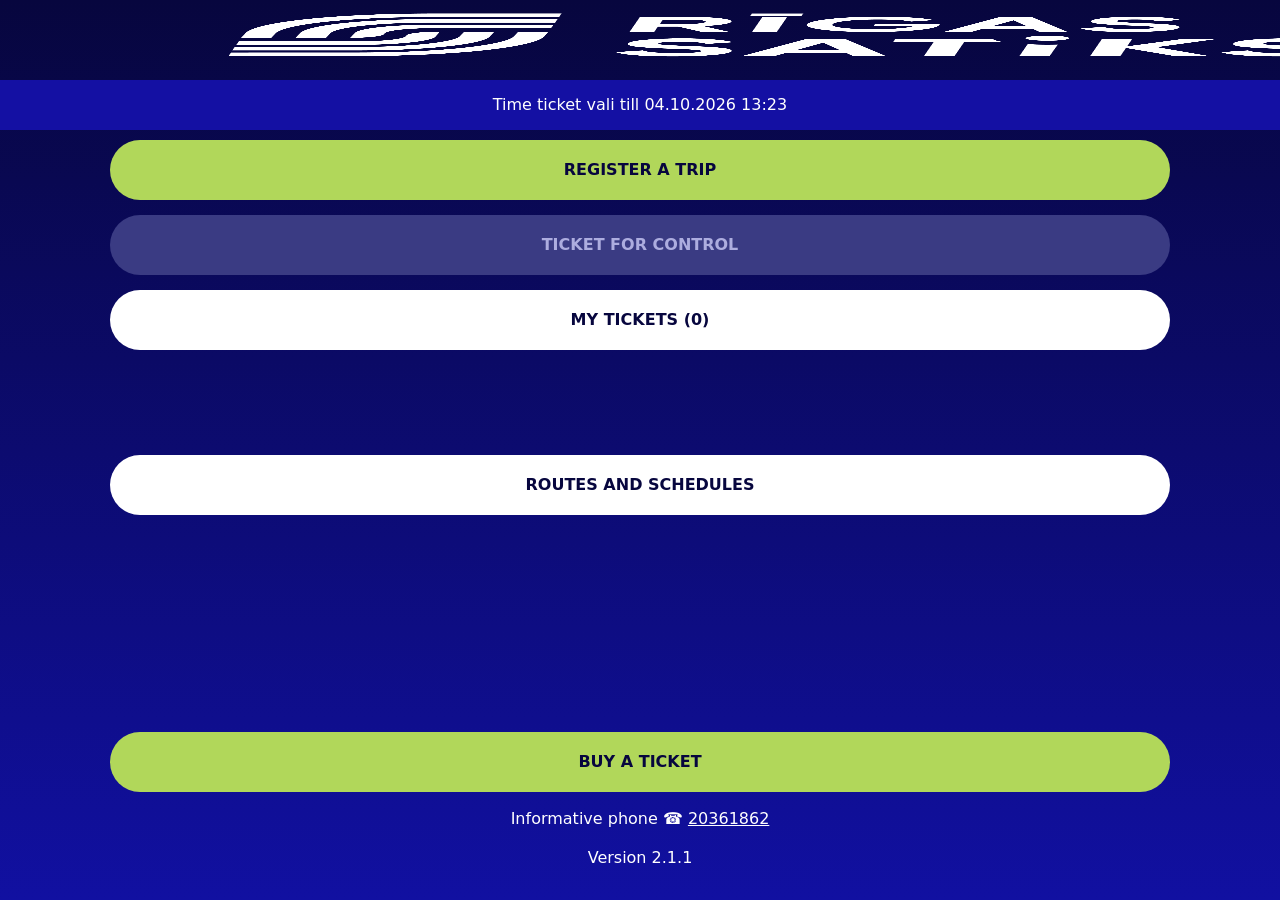
==== index.html @ c70ee101 "feat: add files for application" ====
<!DOCTYPE html>
<html lang="en">
    <head>
        <meta charset="utf-8">
        <meta name="viewport" content="width=device-width, initial-scale=1">

        <title>Rigas Satiksme</title>

        <link rel="stylesheet" href="style.css">
        <script src="app.js" defer></script>
    </head>
    <body>
        <div class="layout">
            <div class="header">
                <img class="header__logo" src="img/rigas-satiksme-logo.png" alt="Rigas Satiksme Logo">
                <button class="header__burger"></button>
            </div>
            <div class="info-header">
                <p class="info-header__time-ticket text">Time ticket vali till 04.10.2026 13:23</p>
            </div>

            <div class="main">
                <button class="register-a-trip button button--action">REGISTER A TRIP</button>
                <button class="ticket-for-control button button--inactive">TICKET FOR CONTROL</button>
                <button class="my-tickets button button">MY TICKETS (0)</button>

                <div class="main__additional">
                    <button class="routes-and-schedules button">ROUTES AND SCHEDULES</button>
                </div>
            </div>

            <div class="footer">
                <button class="footer__buy-a-ticket button button--action">BUY A TICKET</button>
                <span class="footer__contacts text">Informative phone ☎ <a class="footer_contacts link">20361862</a></span>
                <span class="footer__version text">Version 2.1.1</span>
            </div>
        </div>

        <div class="camera-layer">
            <video id="cam" autoplay playsinline muted></video>
            <button type="button" id="cam-close">Закрыть</button>
        </div>
    </body>
</html>
---- style.css ----
:root {
    /* background-gradient */
    --gradient-up: #07063E;
    --gradient-down: #1110A1;

    /* layout */
    --layout-padding-inline: 110px;

    /* text */
    --text-color: white;
    --button-text-color: black;

    /* header */
    --header-height: 70px;

    /* info-header */
    --info-header-height: 50px;

    --info-header-backround: #1410A3;

    /* footer */
    --footer-height: 140px;

    /* button */
    --button-height: 60px;
    --button-weight: 800;

    --button-text-color: #07063E;
    --button-inactive-text-color: #ADADDF;

    --button-color: white;
    --button-action-color: #B1D75A;
    --button-inactive-color: #3A3B83;
}

@view-transition { navigation: auto; }
@keyframes slide-from-right {
  from { transform: translateX(100%); }
  to   { transform: translateX(0); }
}

@keyframes push-left {
  from { transform: translateX(0); }
  to   { transform: translateX(-25%); }
}
::view-transition-old(root) {
  animation: 320ms cubic-bezier(0.2, 0, 0, 1) both push-left;
}

::view-transition-new(root) {
  animation: 320ms cubic-bezier(0.2, 0, 0, 1) both slide-from-right;
}
@media (prefers-reduced-motion: reduce) {
  ::view-transition-old(root),
  ::view-transition-new(root) {
    animation: none;
  }
}

#cam-close {
  position: absolute;
  bottom: 24px;
  left: 50%;
  transform: translateX(-50%);
}

.camera-layer video {
  display: block;
  width: 100%;
  height: 100%;
  object-fit: cover;
}

.camera-layer {
  position: fixed;
  inset: 0;
  z-index: 100;
  background: #000;

  visibility: hidden;
  transform: translateX(100%);
  transition: transform 320ms cubic-bezier(0.2, 0, 0, 1),
              visibility 0s linear 320ms;
}

.camera-layer--open {
  visibility: visible;
  transform: translateX(0);
  transition: transform 320ms cubic-bezier(0.2, 0, 0, 1),
              visibility 0s;
}

* {
    box-sizing: border-box;
    margin: 0;
}

body {
    font-family: "Open Sans", "Segoe UI", system-ui, -apple-system, "Noto Sans", Arial, sans-serif;
    line-height: 1.5;

    background: linear-gradient(to bottom, var(--gradient-up), var(--gradient-down));
}
button, select, textarea, input { font: inherit }

.layout {
    display: flex;
    flex-direction: column;
    gap: 10px;

    min-height: 100svh;
}

.header {
    display: flex;
    justify-content: space-between;

    padding-inline: var(--layout-padding-inline);

    height: var(--header-height);
}

.info-header {
    display: flex;
    justify-content: center;
    align-items: center;

    height: var(--info-header-height);

    background-color: var(--info-header-backround);
}

.main {
    display: flex;
    flex-direction: column;
    gap: 15px;

    padding-inline: var(--layout-padding-inline);
}
.main__additional {
    display: flex;
    flex-direction: column;

    padding-top: calc(15px * 2 + var(--button-height));
}

.footer {
    flex-grow: 1;

    display: flex;
    flex-direction: column;
    justify-content: flex-end;
    gap: 15px;

    padding-inline: var(--layout-padding-inline);
    padding-block: 30px;
}

.text {
    color: var(--text-color);
    text-align: center;
}

.button {
    height: var(--button-height);
    font-weight: var(--button-weight);

    border: none;
    border-radius: calc(var(--button-height) / 2);

    color: var(--button-text-color);

    background-color: var(--button-color);
}
.button--action {
    background-color: var(--button-action-color);
}
.button--inactive {
    color: var(--button-inactive-text-color);

    background-color: var(--button-inactive-color);
}

.link { text-decoration: underline; }
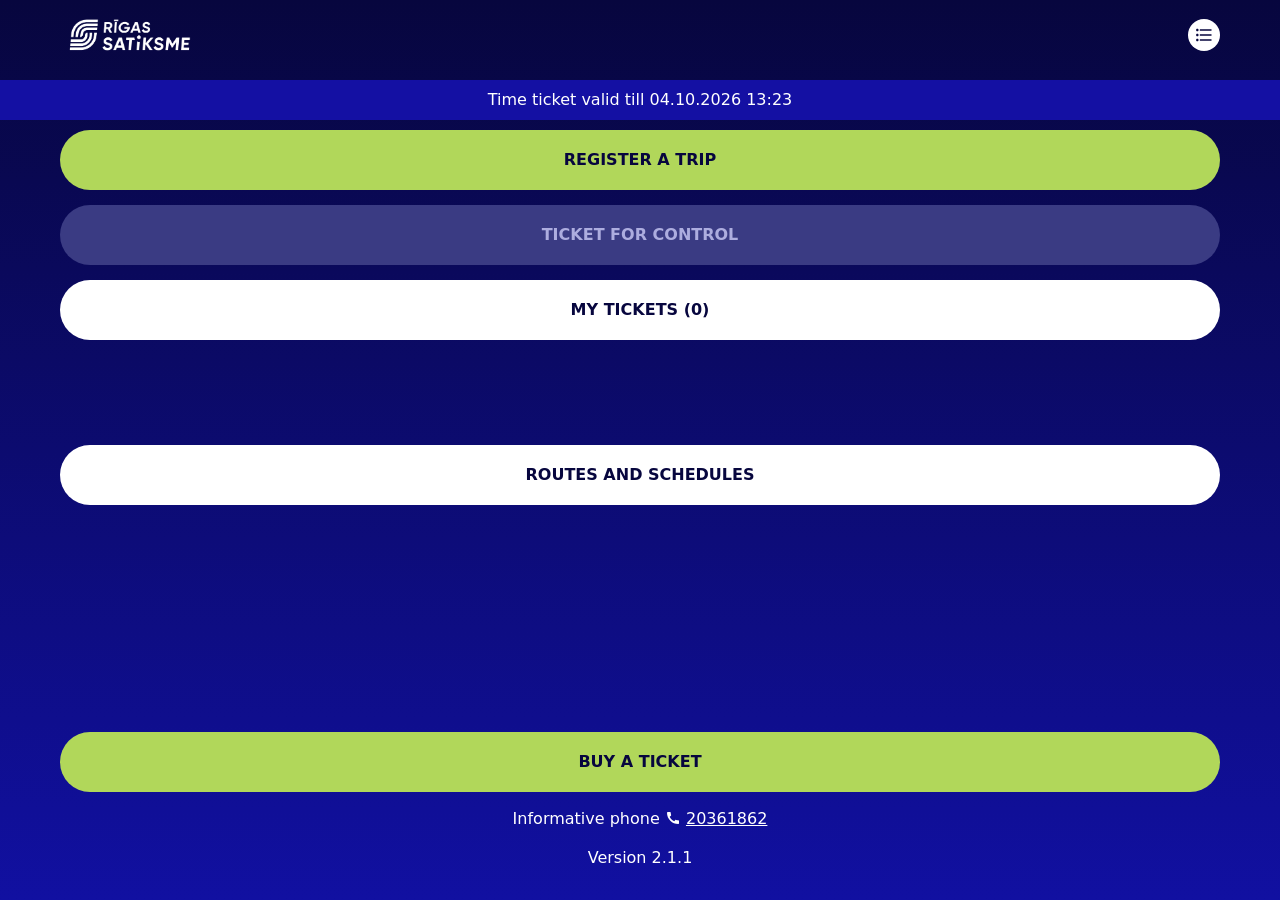
==== commit 46f88482: "feat: add burger menu, camera scanner UI and PWA support - menu.html with tickets, routes and parkin" ====
--- a/index.html
+++ b/index.html
@@ -2,21 +2,57 @@
 <html lang="en">
     <head>
         <meta charset="utf-8">
-        <meta name="viewport" content="width=device-width, initial-scale=1">
+        <meta name="viewport" content="width=device-width, initial-scale=1, viewport-fit=cover">
 
         <title>Rigas Satiksme</title>
 
+        <!-- PWA: установка на экран «Домой» и запуск на весь экран -->
+        <meta name="theme-color" content="#07063E">
+        <meta name="mobile-web-app-capable" content="yes">
+        <meta name="apple-mobile-web-app-capable" content="yes">
+        <meta name="apple-mobile-web-app-status-bar-style" content="black-translucent">
+        <meta name="apple-mobile-web-app-title" content="Satiksme">
+        <link rel="manifest" href="manifest.webmanifest">
+        <link rel="apple-touch-icon" href="img/icons/apple-touch-icon.png">
+
+        <!-- iOS: заставка при запуске с экрана «Домой» (свой размер под каждый iPhone) -->
+        <link rel="apple-touch-startup-image" href="img/splash/apple-splash-750x1334.png" media="(device-width: 375px) and (device-height: 667px) and (-webkit-device-pixel-ratio: 2) and (orientation: portrait)">
+        <link rel="apple-touch-startup-image" href="img/splash/apple-splash-828x1792.png" media="(device-width: 414px) and (device-height: 896px) and (-webkit-device-pixel-ratio: 2) and (orientation: portrait)">
+        <link rel="apple-touch-startup-image" href="img/splash/apple-splash-1125x2436.png" media="(device-width: 375px) and (device-height: 812px) and (-webkit-device-pixel-ratio: 3) and (orientation: portrait)">
+        <link rel="apple-touch-startup-image" href="img/splash/apple-splash-1170x2532.png" media="(device-width: 390px) and (device-height: 844px) and (-webkit-device-pixel-ratio: 3) and (orientation: portrait)">
+        <link rel="apple-touch-startup-image" href="img/splash/apple-splash-1179x2556.png" media="(device-width: 393px) and (device-height: 852px) and (-webkit-device-pixel-ratio: 3) and (orientation: portrait)">
+        <link rel="apple-touch-startup-image" href="img/splash/apple-splash-1206x2622.png" media="(device-width: 402px) and (device-height: 874px) and (-webkit-device-pixel-ratio: 3) and (orientation: portrait)">
+        <link rel="apple-touch-startup-image" href="img/splash/apple-splash-1260x2736.png" media="(device-width: 420px) and (device-height: 912px) and (-webkit-device-pixel-ratio: 3) and (orientation: portrait)">
+        <link rel="apple-touch-startup-image" href="img/splash/apple-splash-1284x2778.png" media="(device-width: 428px) and (device-height: 926px) and (-webkit-device-pixel-ratio: 3) and (orientation: portrait)">
+        <link rel="apple-touch-startup-image" href="img/splash/apple-splash-1290x2796.png" media="(device-width: 430px) and (device-height: 932px) and (-webkit-device-pixel-ratio: 3) and (orientation: portrait)">
+        <link rel="apple-touch-startup-image" href="img/splash/apple-splash-1320x2868.png" media="(device-width: 440px) and (device-height: 956px) and (-webkit-device-pixel-ratio: 3) and (orientation: portrait)">
+
         <link rel="stylesheet" href="style.css">
+
+        <!-- до отрисовки: splash показываем только один раз за сессию -->
+        <script>
+            try {
+                if (sessionStorage.getItem('splash-shown')) document.documentElement.classList.add('no-splash');
+            } catch { /* хранилище недоступно — просто покажем splash */ }
+        </script>
         <script src="app.js" defer></script>
     </head>
     <body>
+        <div class="splash" aria-hidden="true">
+            <img class="splash__logo" src="img/rigas-satiksme-logo.png" alt="">
+        </div>
+
         <div class="layout">
             <div class="header">
                 <img class="header__logo" src="img/rigas-satiksme-logo.png" alt="Rigas Satiksme Logo">
-                <button class="header__burger"></button>
+                <a class="header__burger" href="menu.html" aria-label="Menu">
+                    <svg class="icon" viewBox="0 0 24 24" aria-hidden="true">
+                        <path fill="currentColor" d="M4 10.5c-.83 0-1.5.67-1.5 1.5s.67 1.5 1.5 1.5 1.5-.67 1.5-1.5-.67-1.5-1.5-1.5zm0-6c-.83 0-1.5.67-1.5 1.5S3.17 7.5 4 7.5 5.5 6.83 5.5 6 4.83 4.5 4 4.5zm0 12c-.83 0-1.5.68-1.5 1.5s.68 1.5 1.5 1.5 1.5-.68 1.5-1.5-.67-1.5-1.5-1.5zM7 19h14v-2H7v2zm0-6h14v-2H7v2zm0-8v2h14V5H7z"/>
+                    </svg>
+                </a>
             </div>
             <div class="info-header">
-                <p class="info-header__time-ticket text">Time ticket vali till 04.10.2026 13:23</p>
+                <p class="info-header__time-ticket text">Time ticket valid till 04.10.2026 13:23</p>
             </div>
 
             <div class="main">
@@ -31,14 +67,58 @@
 
             <div class="footer">
                 <button class="footer__buy-a-ticket button button--action">BUY A TICKET</button>
-                <span class="footer__contacts text">Informative phone ☎ <a class="footer_contacts link">20361862</a></span>
+                <span class="footer__contacts text">
+                    Informative phone
+                    <svg class="icon" viewBox="0 0 24 24" aria-hidden="true">
+                        <path fill="currentColor" d="M20.01 15.38c-1.23 0-2.42-.2-3.53-.56-.35-.12-.74-.03-1.01.24l-1.57 1.97c-2.83-1.35-5.48-3.9-6.89-6.83l1.95-1.66c.27-.28.35-.67.24-1.02-.37-1.11-.56-2.3-.56-3.53 0-.54-.45-.99-.99-.99H4.19C3.65 3 3 3.24 3 3.99 3 13.28 10.73 21 20.01 21c.71 0 .99-.63.99-1.18v-3.45c0-.54-.45-.99-.99-.99z"/>
+                    </svg>
+                    <a class="link" href="tel:20361862">20361862</a>
+                </span>
                 <span class="footer__version text">Version 2.1.1</span>
             </div>
         </div>
 
+        <div class="install-hint" hidden>
+            <p class="install-hint__text text" data-platform="android">Install the app to use it full screen and offline</p>
+            <p class="install-hint__text text" data-platform="ios" hidden>
+                To install the app, tap
+                <svg class="icon" viewBox="0 0 24 24" role="img" aria-label="Share">
+                    <path fill="currentColor" d="M16 5l-1.42 1.42-1.59-1.59V16h-1.98V4.83L9.42 6.42 8 5l4-4 4 4zm4 5v11c0 1.1-.9 2-2 2H6c-1.11 0-2-.9-2-2V10c0-1.11.89-2 2-2h3v2H6v11h12V10h-3V8h3c1.1 0 2 .89 2 2z"/>
+                </svg>
+                and then “Add to Home Screen”
+            </p>
+            <button type="button" class="install-hint__install button button--action" hidden>INSTALL</button>
+            <button type="button" class="install-hint__close" aria-label="Close">
+                <svg class="icon" viewBox="0 0 24 24" aria-hidden="true" fill="none" stroke="currentColor" stroke-width="2" stroke-linecap="round">
+                    <path d="M18 6 6 18M6 6l12 12"/>
+                </svg>
+            </button>
+        </div>
+
         <div class="camera-layer">
             <video id="cam" autoplay playsinline muted></video>
-            <button type="button" id="cam-close">Закрыть</button>
+
+            <div class="camera-layer__frame">
+                <span class="camera-layer__corner camera-layer__corner--tl"></span>
+                <span class="camera-layer__corner camera-layer__corner--tr"></span>
+                <span class="camera-layer__corner camera-layer__corner--bl"></span>
+                <span class="camera-layer__corner camera-layer__corner--br"></span>
+            </div>
+
+            <div class="camera-layer__header">
+                <button type="button" class="camera-layer__back" id="cam-close" aria-label="Back">
+                    <svg class="icon" viewBox="0 0 24 24" aria-hidden="true" fill="none" stroke="currentColor" stroke-width="2" stroke-linecap="round" stroke-linejoin="round">
+                        <path d="m15 18-6-6 6-6"/>
+                    </svg>
+                </button>
+                <h1 class="camera-layer__title text">SCAN QR CODE</h1>
+            </div>
+
+            <p class="camera-layer__error text" hidden>Camera access denied</p>
+
+            <div class="camera-layer__footer">
+                <button type="button" class="button">ENTER THE CODE MANUALLY</button>
+            </div>
         </div>
     </body>
-</html>+</html>
--- a/style.css
+++ b/style.css
@@ -4,17 +4,16 @@
     --gradient-down: #1110A1;
 
     /* layout */
-    --layout-padding-inline: 110px;
+    --layout-padding-inline: clamp(24px, 13vw, 60px);
 
     /* text */
     --text-color: white;
-    --button-text-color: black;
 
     /* header */
     --header-height: 70px;
 
     /* info-header */
-    --info-header-height: 50px;
+    --info-header-height: 40px;
 
     --info-header-backround: #1410A3;
 
@@ -31,6 +30,10 @@
     --button-color: white;
     --button-action-color: #B1D75A;
     --button-inactive-color: #3A3B83;
+
+    /* camera */
+    --camera-frame-size: min(73vw, 360px);
+    --camera-corner-color: #E6E6E6;
 }
 
 @view-transition { navigation: auto; }
@@ -57,12 +60,290 @@
   }
 }
 
-#cam-close {
-  position: absolute;
-  bottom: 24px;
-  left: 50%;
-  transform: translateX(-50%);
-}
+* {
+    box-sizing: border-box;
+    margin: 0;
+}
+
+/* атрибут hidden должен скрывать даже элементы с display: flex/grid */
+[hidden] { display: none !important; }
+
+/* поведение «как у приложения» */
+html {
+    background-color: var(--gradient-up);   /* без белого фона при оттяжке */
+    -webkit-text-size-adjust: 100%;
+    overscroll-behavior: none;              /* без pull-to-refresh и «резинки» */
+}
+
+body {
+    font-family: "Open Sans", "Segoe UI", system-ui, -apple-system, "Noto Sans", Arial, sans-serif;
+    line-height: 1.5;
+
+    background: linear-gradient(to bottom, var(--gradient-up), var(--gradient-down));
+
+    -webkit-tap-highlight-color: transparent;
+    -webkit-user-select: none;
+    user-select: none;
+    -webkit-touch-callout: none;
+}
+button, select, textarea, input { font: inherit }
+a, button {
+    touch-action: manipulation;     /* без задержки и зума по двойному тапу */
+    cursor: pointer;
+}
+
+.icon {
+    width: 1em;
+    height: 1em;
+    flex-shrink: 0;
+}
+
+.layout {
+    display: flex;
+    flex-direction: column;
+    gap: 10px;
+
+    min-height: 100svh;
+    padding-top: env(safe-area-inset-top);   /* чёлка / Dynamic Island */
+}
+
+.header {
+    display: flex;
+    align-items: center;
+    justify-content: space-between;
+
+    padding-inline: var(--layout-padding-inline);
+
+    height: var(--header-height);
+}
+
+.header__logo {
+  display: block;
+  height: 50px;
+  width: auto;
+}
+
+.header__burger {
+    display: grid;
+    place-items: center;
+
+    width: 32px;
+    height: 32px;
+
+    border-radius: 50%;
+
+    font-size: 20px;
+    color: var(--gradient-up);
+
+    background-color: var(--text-color);
+}
+
+.header__logout {
+    display: grid;
+    place-items: center;
+
+    padding: 0;
+    border: none;
+
+    font-size: 30px;
+    color: var(--button-action-color);
+
+    background: none;
+}
+
+.info-header {
+    display: flex;
+    justify-content: center;
+    align-items: center;
+
+    height: var(--info-header-height);
+
+    background-color: var(--info-header-backround);
+}
+
+.main {
+    display: flex;
+    flex-direction: column;
+    gap: 15px;
+
+    padding-inline: var(--layout-padding-inline);
+}
+.main__additional {
+    display: flex;
+    flex-direction: column;
+
+    padding-top: calc(15px * 2 + var(--button-height));
+}
+
+.menu {
+    display: flex;
+    flex-direction: column;
+    gap: 22px;
+
+    padding-inline: var(--layout-padding-inline);
+    padding-top: 40px;
+}
+
+.menu__item {
+    display: flex;
+    align-items: center;
+    gap: clamp(12px, 4vw, 20px);
+
+    font-size: clamp(0.9rem, 4vw, 1rem);   /* на узких экранах длинная строка влезает в одну линию */
+    font-weight: 500;
+    line-height: 1.25;
+    letter-spacing: 0.02em;
+    color: var(--text-color);
+    text-decoration: none;
+}
+
+.menu__icon {
+    display: grid;
+    place-items: center;
+    flex-shrink: 0;
+
+    width: clamp(60px, 16vw, 88px);
+    aspect-ratio: 1;
+
+    border: 1.5px solid rgb(255 255 255 / 0.85);
+    border-radius: 12px;
+
+    font-size: clamp(24px, 7vw, 36px);
+    color: var(--button-action-color);
+}
+
+.footer {
+    flex-grow: 1;
+
+    display: flex;
+    flex-direction: column;
+    justify-content: flex-end;
+    gap: 15px;
+
+    padding-inline: var(--layout-padding-inline);
+    padding-top: 30px;
+    padding-bottom: calc(30px + env(safe-area-inset-bottom));   /* полоска «Домой» */
+}
+
+.text {
+    color: var(--text-color);
+    text-align: center;
+}
+.text .icon { vertical-align: -0.15em; }
+
+.button {
+    height: var(--button-height);
+    font-weight: var(--button-weight);
+
+    border: none;
+    border-radius: calc(var(--button-height) / 2);
+
+    color: var(--button-text-color);
+
+    background-color: var(--button-color);
+
+    transition: filter 100ms, transform 100ms;
+}
+.button:active {
+    filter: brightness(0.9);
+    transform: scale(0.98);
+}
+.button--action {
+    background-color: var(--button-action-color);
+}
+.button--inactive {
+    color: var(--button-inactive-text-color);
+
+    background-color: var(--button-inactive-color);
+}
+
+.link {
+    color: inherit;
+    text-decoration: underline;
+}
+
+/* ---------- splash ---------- */
+
+.splash {
+    position: fixed;
+    inset: 0;
+    z-index: 300;
+
+    display: grid;
+    place-items: center;
+
+    background: linear-gradient(to bottom, var(--gradient-up), var(--gradient-down));
+
+    transition: opacity 300ms ease,
+                visibility 0s linear 300ms;
+}
+
+.splash__logo {
+    width: 60%;         /* как на iOS-заставке из img/splash */
+    max-width: 400px;
+}
+
+.splash--hidden {
+    opacity: 0;
+    visibility: hidden;
+}
+
+.no-splash .splash { display: none; }
+
+@media (prefers-reduced-motion: reduce) {
+  .splash { transition: none; }
+}
+
+/* ---------- install hint ---------- */
+
+.install-hint {
+    position: fixed;
+    left: 16px;
+    right: 16px;
+    bottom: calc(16px + env(safe-area-inset-bottom));
+    z-index: 50;
+
+    display: flex;
+    align-items: center;
+    gap: 12px;
+
+    padding: 12px 8px 12px 20px;
+
+    border-radius: 20px;
+
+    background-color: var(--info-header-backround);
+    box-shadow: 0 8px 24px rgb(0 0 0 / 0.4);
+}
+
+.install-hint__text {
+    flex-grow: 1;
+
+    font-size: 0.95rem;
+    line-height: 1.35;
+    text-align: left;
+}
+
+.install-hint__install {
+    height: 40px;
+    padding-inline: 18px;
+}
+
+.install-hint__close {
+    display: grid;
+    place-items: center;
+
+    width: 36px;
+    height: 36px;
+    padding: 0;
+    border: none;
+
+    font-size: 22px;
+    color: var(--text-color);
+
+    background: none;
+}
+
+/* ---------- camera ---------- */
 
 .camera-layer video {
   display: block;
@@ -75,6 +356,7 @@
   position: fixed;
   inset: 0;
   z-index: 100;
+  overflow: hidden;   /* тень рамки не вылезает на страницу во время выезда */
   background: #000;
 
   visibility: hidden;
@@ -90,95 +372,86 @@
               visibility 0s;
 }
 
-* {
-    box-sizing: border-box;
-    margin: 0;
-}
-
-body {
-    font-family: "Open Sans", "Segoe UI", system-ui, -apple-system, "Noto Sans", Arial, sans-serif;
-    line-height: 1.5;
-
-    background: linear-gradient(to bottom, var(--gradient-up), var(--gradient-down));
-}
-button, select, textarea, input { font: inherit }
-
-.layout {
-    display: flex;
-    flex-direction: column;
-    gap: 10px;
-
-    min-height: 100svh;
-}
-
-.header {
-    display: flex;
-    justify-content: space-between;
-
-    padding-inline: var(--layout-padding-inline);
-
-    height: var(--header-height);
-}
-
-.info-header {
-    display: flex;
-    justify-content: center;
-    align-items: center;
-
-    height: var(--info-header-height);
-
-    background-color: var(--info-header-backround);
-}
-
-.main {
-    display: flex;
-    flex-direction: column;
-    gap: 15px;
-
-    padding-inline: var(--layout-padding-inline);
-}
-.main__additional {
-    display: flex;
-    flex-direction: column;
-
-    padding-top: calc(15px * 2 + var(--button-height));
-}
-
-.footer {
-    flex-grow: 1;
-
-    display: flex;
-    flex-direction: column;
-    justify-content: flex-end;
-    gap: 15px;
-
-    padding-inline: var(--layout-padding-inline);
-    padding-block: 30px;
-}
-
-.text {
-    color: var(--text-color);
-    text-align: center;
-}
-
-.button {
-    height: var(--button-height);
-    font-weight: var(--button-weight);
-
-    border: none;
-    border-radius: calc(var(--button-height) / 2);
-
-    color: var(--button-text-color);
-
-    background-color: var(--button-color);
-}
-.button--action {
-    background-color: var(--button-action-color);
-}
-.button--inactive {
-    color: var(--button-inactive-text-color);
-
-    background-color: var(--button-inactive-color);
-}
-
-.link { text-decoration: underline; }+.camera-layer__frame {
+  position: absolute;
+  top: 50%;
+  left: 50%;
+  translate: -50% -50%;
+
+  width: var(--camera-frame-size);
+  aspect-ratio: 1;
+
+  box-shadow: 0 0 0 100vmax rgb(0 0 0 / 0.6);   /* затемнение вокруг рамки */
+}
+
+.camera-layer__corner {
+  position: absolute;
+  width: 18%;
+  aspect-ratio: 1;
+
+  border: 3px solid var(--camera-corner-color);
+}
+.camera-layer__corner--tl { top: 0;    left: 0;  border-right: none; border-bottom: none; }
+.camera-layer__corner--tr { top: 0;    right: 0; border-left: none;  border-bottom: none; }
+.camera-layer__corner--bl { bottom: 0; left: 0;  border-right: none; border-top: none; }
+.camera-layer__corner--br { bottom: 0; right: 0; border-left: none;  border-top: none; }
+
+.camera-layer__header {
+  position: absolute;
+  top: env(safe-area-inset-top);
+  left: 0;
+  right: 0;
+
+  display: grid;
+  grid-template-columns: 1fr auto 1fr;
+  align-items: center;
+
+  height: var(--header-height);
+  padding-inline: var(--layout-padding-inline);
+}
+
+.camera-layer__back {
+  justify-self: start;
+
+  display: grid;
+  place-items: center;
+
+  width: 44px;
+  height: 44px;
+  margin-left: -17px;   /* сама стрелка на линии отступа, область нажатия больше */
+  padding: 0;
+  border: none;
+
+  font-size: 40px;
+  color: var(--button-action-color);
+
+  background: none;
+}
+
+.camera-layer__title {
+  font-size: 1.1rem;
+  font-weight: 600;
+  letter-spacing: 0.02em;
+}
+
+.camera-layer__error {
+  position: absolute;
+  top: 50%;
+  left: 50%;
+  translate: -50% -50%;
+
+  width: var(--camera-frame-size);
+  padding: 16px;
+}
+
+.camera-layer__footer {
+  position: absolute;
+  left: 0;
+  right: 0;
+  bottom: calc(36px + env(safe-area-inset-bottom));
+
+  display: flex;
+  flex-direction: column;
+
+  padding-inline: calc(var(--layout-padding-inline) * 0.8);
+}
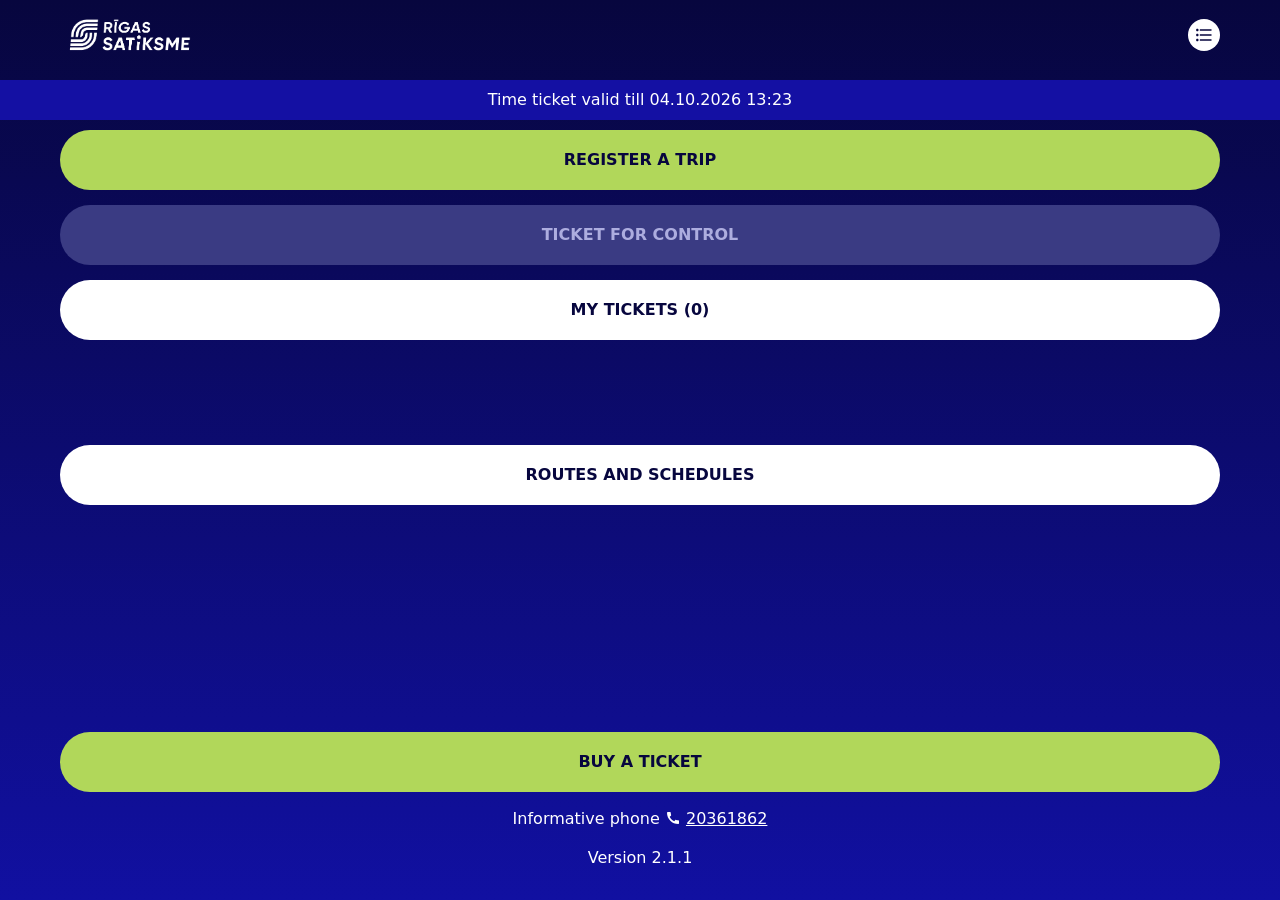
==== commit de51fb18: "feat: add tickets/history/purchase screens and QR detection - my-tickets, history of transactions, h" ====
--- a/index.html
+++ b/index.html
@@ -35,6 +35,8 @@
                 if (sessionStorage.getItem('splash-shown')) document.documentElement.classList.add('no-splash');
             } catch { /* хранилище недоступно — просто покажем splash */ }
         </script>
+        <script src="common.js"></script>
+        <script src="vendor/jsQR.js" defer></script>
         <script src="app.js" defer></script>
     </head>
     <body>
@@ -58,7 +60,7 @@
             <div class="main">
                 <button class="register-a-trip button button--action">REGISTER A TRIP</button>
                 <button class="ticket-for-control button button--inactive">TICKET FOR CONTROL</button>
-                <button class="my-tickets button button">MY TICKETS (0)</button>
+                <a class="my-tickets button" href="my-tickets.html">MY TICKETS (0)</a>
 
                 <div class="main__additional">
                     <button class="routes-and-schedules button">ROUTES AND SCHEDULES</button>
@@ -66,7 +68,7 @@
             </div>
 
             <div class="footer">
-                <button class="footer__buy-a-ticket button button--action">BUY A TICKET</button>
+                <a class="footer__buy-a-ticket button button--action" href="buy-ticket.html">BUY A TICKET</a>
                 <span class="footer__contacts text">
                     Informative phone
                     <svg class="icon" viewBox="0 0 24 24" aria-hidden="true">
@@ -105,13 +107,13 @@
                 <span class="camera-layer__corner camera-layer__corner--br"></span>
             </div>
 
-            <div class="camera-layer__header">
-                <button type="button" class="camera-layer__back" id="cam-close" aria-label="Back">
+            <div class="page-header camera-layer__header">
+                <button type="button" class="page-header__back" id="cam-close" aria-label="Back">
                     <svg class="icon" viewBox="0 0 24 24" aria-hidden="true" fill="none" stroke="currentColor" stroke-width="2" stroke-linecap="round" stroke-linejoin="round">
                         <path d="m15 18-6-6 6-6"/>
                     </svg>
                 </button>
-                <h1 class="camera-layer__title text">SCAN QR CODE</h1>
+                <h1 class="page-header__title text">SCAN QR CODE</h1>
             </div>
 
             <p class="camera-layer__error text" hidden>Camera access denied</p>
@@ -120,5 +122,14 @@
                 <button type="button" class="button">ENTER THE CODE MANUALLY</button>
             </div>
         </div>
+
+        <!-- плашка после распознавания; showModal() кладёт её поверх всего, включая камеру -->
+        <dialog class="dialog qr-dialog">
+            <form method="dialog">
+                <h2 class="dialog__title">QR code found</h2>
+                <p class="dialog__text qr-dialog__value"></p>
+                <button class="button button--action dialog__button">OK</button>
+            </form>
+        </dialog>
     </body>
 </html>
--- a/style.css
+++ b/style.css
@@ -34,6 +34,18 @@
     /* camera */
     --camera-frame-size: min(73vw, 360px);
     --camera-corner-color: #E6E6E6;
+
+    /* fields, cards */
+    --field-radius: 6px;
+    --field-text-color: #1E1E2A;
+    --field-muted-color: #6B6B78;
+    --field-icon-color: #23308F;
+    --amount-background: #D8D8F4;
+    --option-active-background: #E4E2E8;
+
+    /* tables */
+    --table-head-background: #302F66;   /* непрозрачный: под «прилипшей» шапкой проезжают строки */
+    --table-line-color: rgb(255 255 255 / 0.14);
 }
 
 @view-transition { navigation: auto; }
@@ -52,6 +64,25 @@
 
 ::view-transition-new(root) {
   animation: 320ms cubic-bezier(0.2, 0, 0, 1) both slide-from-right;
+}
+
+/* назад: старая страница уезжает вправо поверх, новая возвращается слева (тип ставит common.js) */
+@keyframes slide-to-right {
+  from { transform: translateX(0); }
+  to   { transform: translateX(100%); }
+}
+
+@keyframes pull-from-left {
+  from { transform: translateX(-25%); }
+  to   { transform: translateX(0); }
+}
+html:active-view-transition-type(back)::view-transition-old(root) {
+  z-index: 1;
+  animation-name: slide-to-right;
+}
+
+html:active-view-transition-type(back)::view-transition-new(root) {
+  animation-name: pull-from-left;
 }
 @media (prefers-reduced-motion: reduce) {
   ::view-transition-old(root),
@@ -98,6 +129,16 @@
     flex-shrink: 0;
 }
 
+/* скрыто с экрана, но читается скринридером */
+.visually-hidden {
+    position: absolute;
+    width: 1px;
+    height: 1px;
+    overflow: hidden;
+    clip-path: inset(50%);
+    white-space: nowrap;
+}
+
 .layout {
     display: flex;
     flex-direction: column;
@@ -105,6 +146,52 @@
 
     min-height: 100svh;
     padding-top: env(safe-area-inset-top);   /* чёлка / Dynamic Island */
+}
+/* ровно в экран: сама страница не скроллится, скроллится блок внутри */
+.layout--screen {
+    height: 100svh;
+}
+
+/* шапка экрана: стрелка назад слева, заголовок по центру */
+.page-header {
+    position: relative;
+
+    display: flex;
+    align-items: center;
+
+    height: var(--header-height);
+    padding-inline: var(--layout-padding-inline);
+}
+
+.page-header__back {
+    display: grid;
+    place-items: center;
+
+    width: 44px;
+    height: 44px;
+    margin-left: -17px;   /* сама стрелка на линии отступа, область нажатия больше */
+    padding: 0;
+    border: none;
+
+    font-size: 40px;
+    color: var(--button-action-color);
+
+    background: none;
+}
+
+/* по центру всей шапки, а не остатка после стрелки — длинные заголовки влезают в строку */
+.page-header__title {
+    position: absolute;
+    left: 50%;
+    translate: -50% 0;
+
+    width: max-content;
+    max-width: calc(100% - 2 * 64px);
+
+    font-size: clamp(0.95rem, 4.2vw, 1.1rem);
+    font-weight: 600;
+    line-height: 1.25;
+    letter-spacing: 0.02em;
 }
 
 .header {
@@ -224,6 +311,10 @@
     padding-top: 30px;
     padding-bottom: calc(30px + env(safe-area-inset-bottom));   /* полоска «Домой» */
 }
+.footer--compact {
+    flex-grow: 0;
+    padding-top: 10px;
+}
 
 .text {
     color: var(--text-color);
@@ -232,8 +323,14 @@
 .text .icon { vertical-align: -0.15em; }
 
 .button {
+    display: flex;          /* одинаково для <button> и <a class="button"> */
+    align-items: center;
+    justify-content: center;
+
     height: var(--button-height);
+    padding-inline: 16px;
     font-weight: var(--button-weight);
+    text-decoration: none;
 
     border: none;
     border-radius: calc(var(--button-height) / 2);
@@ -244,22 +341,460 @@
 
     transition: filter 100ms, transform 100ms;
 }
-.button:active {
+.button:active:not(:disabled) {
     filter: brightness(0.9);
     transform: scale(0.98);
 }
 .button--action {
     background-color: var(--button-action-color);
 }
-.button--inactive {
+.button--inactive,
+.button:disabled {
     color: var(--button-inactive-text-color);
 
     background-color: var(--button-inactive-color);
 }
+.button:disabled { cursor: default; }
 
 .link {
     color: inherit;
     text-decoration: underline;
+}
+
+/* ---------- tables ---------- */
+
+.table {
+    width: 100%;
+    table-layout: fixed;          /* ширины колонок берутся из <col>, а не из содержимого */
+    border-collapse: collapse;
+
+    font-size: clamp(0.85rem, 3.6vw, 1rem);
+    letter-spacing: 0.02em;
+    color: var(--text-color);
+}
+
+.table th,
+.table td {
+    height: 46px;
+    padding: 0 10px;
+
+    text-align: left;
+    white-space: nowrap;
+    overflow: hidden;
+    text-overflow: ellipsis;
+}
+.table th:first-child,
+.table td:first-child {
+    padding-left: 16px;
+}
+
+.table th {
+    font-weight: 400;
+    background-color: var(--table-head-background);
+}
+
+.table th + th,
+.table td + td {
+    border-left: 1px solid var(--table-line-color);
+}
+
+.table--center th,
+.table--center td {
+    text-align: center;
+}
+
+.table--lines td {
+    border-top: 1px solid var(--table-line-color);
+}
+
+/* прокручиваемая область с «прилипшей» шапкой таблицы */
+.table-scroll {
+    flex: 1 1 0;
+    min-height: 0;
+
+    overflow-y: auto;
+    overscroll-behavior: contain;
+    scrollbar-width: thin;
+    scrollbar-color: var(--button-action-color) transparent;
+}
+.table-scroll th {
+    position: sticky;
+    top: 0;
+    z-index: 1;
+}
+
+/* ---------- fields ---------- */
+
+.field {
+    position: relative;
+
+    display: flex;
+    align-items: center;
+
+    min-height: 56px;
+
+    border-radius: var(--field-radius);
+
+    color: var(--field-muted-color);
+
+    background-color: white;
+}
+
+.field__select {
+    appearance: none;
+
+    width: 100%;
+    min-height: 56px;
+    padding-inline: 16px 44px;
+
+    border: none;
+    border-radius: inherit;
+
+    font-size: 1rem;          /* меньше 16px — iPhone зумит страницу при фокусе */
+    color: inherit;
+
+    background: none;
+}
+
+.field__caret {
+    position: absolute;
+    right: 12px;
+
+    font-size: 24px;
+
+    pointer-events: none;     /* тап проходит сквозь иконку в select */
+}
+
+.period {
+    margin-inline: 16px;
+}
+
+.period__icon {
+    position: absolute;
+    left: 18px;
+
+    font-size: 30px;
+    color: var(--field-icon-color);
+
+    pointer-events: none;
+}
+
+.period__select {
+    padding-left: 60px;
+    letter-spacing: 0.04em;
+}
+
+/* ---------- buy a ticket ---------- */
+
+.purchase {
+    display: flex;
+    flex-direction: column;
+    gap: 24px;
+}
+
+.order {
+    margin-inline: var(--layout-padding-inline);
+
+    overflow: hidden;
+    border-radius: var(--field-radius);
+
+    color: var(--field-text-color);
+
+    background-color: white;
+}
+
+.order__type {
+    position: relative;
+
+    display: flex;
+    align-items: center;
+
+    margin-inline: 20px;
+
+    border-bottom: 1.5px solid #3A3A4A;
+}
+
+.ticket-badge {
+    position: absolute;
+    left: 0;
+
+    width: 44px;
+    height: 28px;
+
+    pointer-events: none;
+}
+
+.ticket-badge__text {
+    font-size: 8.5px;
+    font-weight: 700;
+    fill: white;
+}
+
+.order__select {
+    appearance: none;
+
+    width: 100%;
+    min-height: 64px;
+    padding: 0 32px 0 58px;
+
+    border: none;
+
+    font-size: 1.05rem;
+    letter-spacing: 0.02em;
+    color: var(--field-muted-color);
+
+    background: none;
+}
+
+.order__caret {
+    position: absolute;
+    right: 0;
+
+    font-size: 24px;
+    color: var(--field-muted-color);
+
+    pointer-events: none;
+}
+
+.order__row {
+    display: flex;
+    align-items: center;
+    justify-content: space-between;
+
+    min-height: 64px;
+    padding-inline: 20px;
+
+    font-size: 1.05rem;
+    letter-spacing: 0.02em;
+}
+.order__row--amount {
+    min-height: 72px;
+    background-color: var(--amount-background);
+}
+
+.order__amount {
+    font-size: 1.35rem;
+    font-weight: 700;
+}
+
+.stepper {
+    display: flex;
+    align-items: center;
+    margin-right: -8px;
+}
+
+.stepper__button {
+    --dot-color: var(--button-action-color);
+
+    display: grid;
+    place-items: center;
+
+    width: 36px;             /* область нажатия больше самого кружка */
+    height: 36px;
+    padding: 0;
+    border: none;
+
+    font-size: 18px;
+    font-weight: 700;
+    line-height: 1;
+    color: white;
+
+    background: radial-gradient(circle, var(--dot-color) 0 11px, transparent 11.5px);
+}
+.stepper__button:disabled {
+    --dot-color: #C4C4CA;
+    cursor: default;
+}
+
+.stepper__value {
+    min-width: 28px;
+
+    text-align: center;
+    font-size: 1.3rem;
+    font-weight: 600;
+}
+
+.payment {
+    display: flex;
+    flex-direction: column;
+    gap: 10px;
+}
+
+.payment__label {
+    padding-inline: calc(var(--layout-padding-inline) / 2);
+    text-align: left;
+    letter-spacing: 0.02em;
+}
+
+.payment__merchant {
+    padding-inline: 16px;
+
+    font-size: 0.72rem;
+    line-height: 1.35;
+    opacity: 0.75;
+}
+
+.dropdown {
+    position: relative;
+    margin-inline: var(--layout-padding-inline);
+}
+
+.dropdown__toggle {
+    width: 100%;
+    padding: 0 44px 0 16px;
+    border: none;
+
+    text-align: left;
+    font-size: 1.05rem;
+}
+
+.dropdown__value {
+    display: flex;
+    align-items: center;
+    gap: 12px;
+
+    color: var(--field-text-color);
+}
+.dropdown__value--placeholder {
+    color: var(--field-muted-color);
+}
+
+.dropdown__list {
+    position: absolute;
+    top: -14px;
+    left: -16px;
+    right: -16px;
+    z-index: 20;
+
+    display: flex;
+    flex-direction: column;
+
+    padding-block: 10px;
+
+    border-radius: 8px;
+
+    background-color: #FBF9FC;
+    box-shadow: 0 8px 28px rgb(0 0 0 / 0.4);
+}
+
+.dropdown__option {
+    display: flex;
+    align-items: center;
+    gap: 14px;
+
+    min-height: 54px;
+    padding-inline: 18px;
+
+    border: none;
+
+    text-align: left;
+    font-size: 1.05rem;
+    color: var(--field-text-color);
+
+    background: none;
+}
+.dropdown__option:hover,
+.dropdown__option:focus-visible,
+.dropdown__option[aria-selected="true"] {
+    outline: none;
+    background-color: var(--option-active-background);
+}
+
+.payment-icon {
+    font-size: 26px;
+    color: var(--field-icon-color);
+}
+
+.terms {
+    display: flex;
+    align-items: center;
+    gap: 16px;
+
+    margin-inline: calc(var(--layout-padding-inline) / -2);   /* галочка левее кнопок, как в оригинале */
+
+    text-align: left;
+    line-height: 1.6;
+    letter-spacing: 0.02em;
+}
+
+.terms__link {
+    white-space: nowrap;
+}
+
+.terms__checkbox {
+    appearance: none;
+    flex-shrink: 0;
+
+    display: grid;
+    place-content: center;
+
+    width: 22px;
+    height: 22px;
+    margin: 0;
+
+    border: 1.5px solid var(--text-color);
+    border-radius: 6px;
+}
+.terms__checkbox:checked {
+    border-color: var(--button-action-color);
+    background-color: var(--button-action-color);
+}
+.terms__checkbox:checked::after {
+    content: "";
+
+    width: 6px;
+    height: 11px;
+
+    border: solid var(--button-text-color);
+    border-width: 0 2.5px 2.5px 0;
+
+    transform: translateY(-1px) rotate(45deg);
+}
+
+.cancel {
+    align-self: center;
+    padding: 6px 16px;
+    letter-spacing: 0.04em;
+}
+
+/* ---------- dialog ---------- */
+
+.dialog {
+    width: min(100% - 48px, 360px);
+    margin: auto;               /* сброс * { margin: 0 } убирает центрирование <dialog> */
+    padding: 28px 24px 24px;
+
+    border: none;
+    border-radius: 20px;
+
+    text-align: center;
+    color: var(--field-text-color);
+
+    background-color: white;
+}
+.dialog::backdrop {
+    background-color: rgb(0 0 0 / 0.55);
+}
+
+.dialog__title {
+    font-size: 1.25rem;
+    font-weight: 700;
+}
+
+.dialog__text {
+    margin-top: 8px;
+
+    font-size: 0.9rem;
+    color: var(--field-muted-color);
+    overflow-wrap: anywhere;
+
+    -webkit-user-select: text;
+    user-select: text;          /* распознанный текст можно скопировать */
+}
+
+.dialog__button {
+    width: 100%;
+    margin-top: 24px;
 }
 
 /* ---------- splash ---------- */
@@ -401,37 +936,6 @@
   top: env(safe-area-inset-top);
   left: 0;
   right: 0;
-
-  display: grid;
-  grid-template-columns: 1fr auto 1fr;
-  align-items: center;
-
-  height: var(--header-height);
-  padding-inline: var(--layout-padding-inline);
-}
-
-.camera-layer__back {
-  justify-self: start;
-
-  display: grid;
-  place-items: center;
-
-  width: 44px;
-  height: 44px;
-  margin-left: -17px;   /* сама стрелка на линии отступа, область нажатия больше */
-  padding: 0;
-  border: none;
-
-  font-size: 40px;
-  color: var(--button-action-color);
-
-  background: none;
-}
-
-.camera-layer__title {
-  font-size: 1.1rem;
-  font-weight: 600;
-  letter-spacing: 0.02em;
 }
 
 .camera-layer__error {
